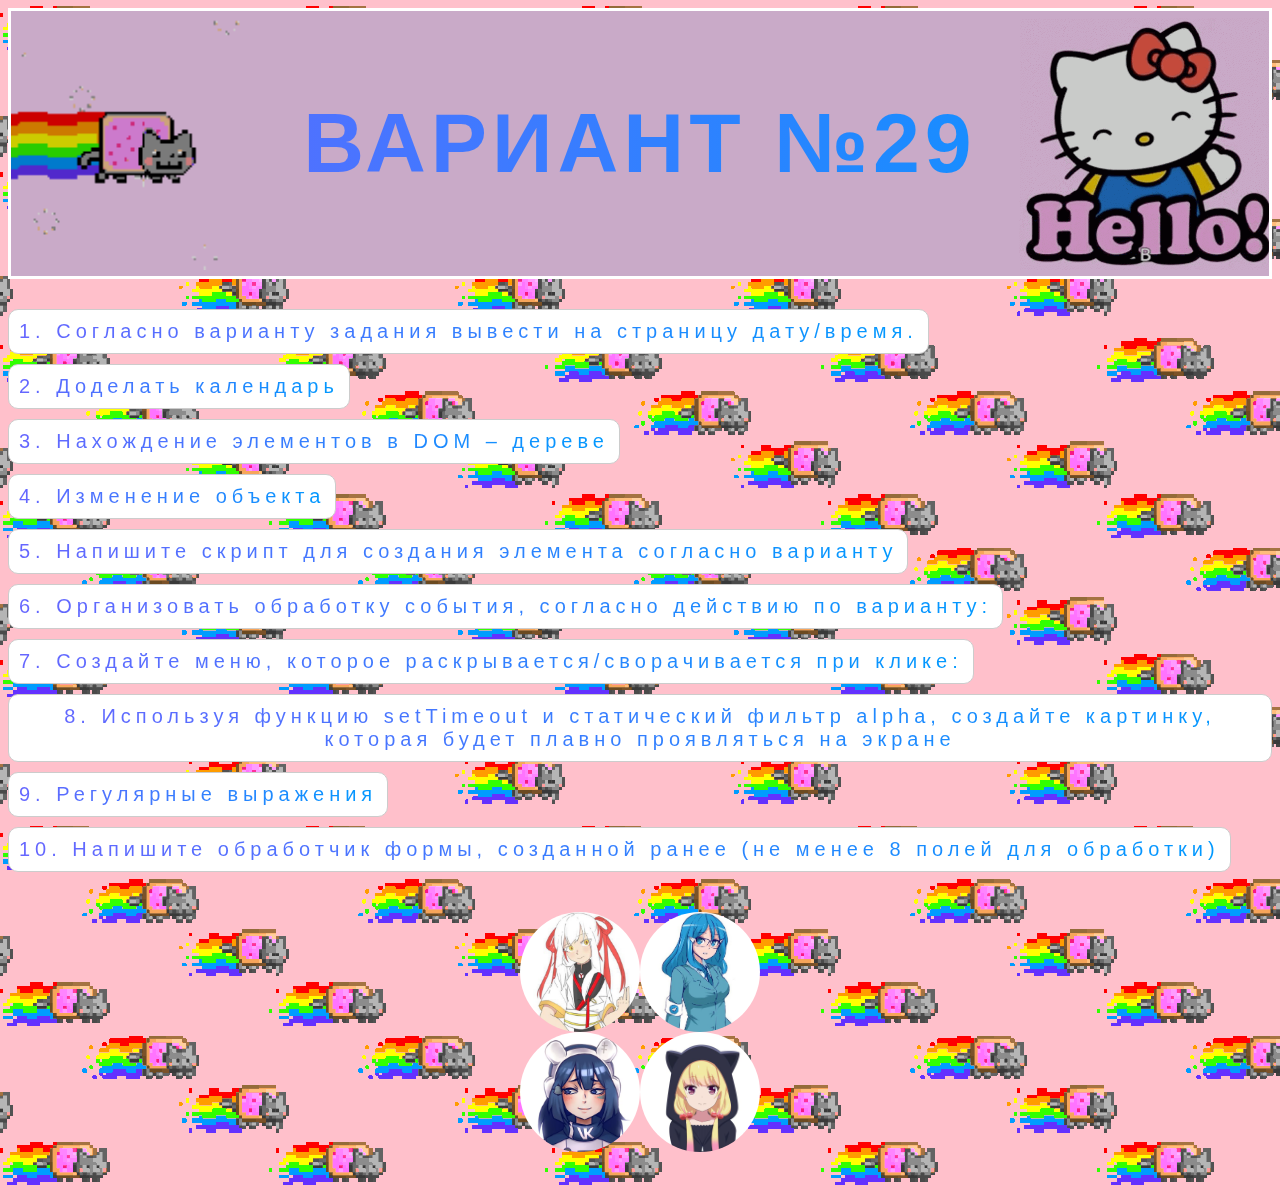
==== MainJSWeb/Web1/index.html @ 835a8928 "lab1 DateTime + refactor project" ====
<html>
<!doctype html>
<html lang="ru">
<head>
  <meta charset="utf-8" />
  <title></title>
  <link rel="stylesheet" href="style.css" />

</head>   
    <body>
        <div class="header">
            <div id="shadowBox">
            <h3 class="rainbow rainbow_text_animated">ВАРИАНТ №29</h3>
            </div>
        </div>
        <div class="task rainbow-bg">
            <div class="task-header  rainbow rainbow_text_animated ">1. Согласно варианту задания вывести на страницу дату/время.</div>
            <div class="task-content">
                <div class="empty-block">
                    <div class="date"></div>
                    <div class="time"></div>
                </div>
            </div>
        </div>

        <script src="scripts/lab1scripts/DateTimeScript.js"></script>
    
        <div class="task rainbow-bg">
            <div class="task-header rainbow rainbow_text_animated">2. Доделать календарь</div>
            <div class="task-content">
                <div>Содержимое задания 2</div>
            </div>
        </div>

        <div class="task rainbow-bg">
            <div class="task-header rainbow rainbow_text_animated">3. Нахождение элементов в DOM – дереве</div>
            <div class="task-content">
                <div>Содержимое задания 3</div>
            </div>
        </div>
    
        <div class="task rainbow-bg">
            <div class="task-header rainbow rainbow_text_animated">4. Изменение объекта</div>
            <div class="task-content">
                <div>Содержимое задания 4</div>
            </div>
        </div>

        <div class="task rainbow-bg">
            <div class="task-header rainbow rainbow_text_animated">5. Напишите скрипт для создания элемента согласно варианту</div>
            <div class="task-content">
                <div>Содержимое задания 5</div>
            </div>
        </div>
    
        <div class="task rainbow-bg">
            <div class="task-header rainbow rainbow_text_animated">6. Организовать обработку события, согласно действию по варианту:</div>
            <div class="task-content">
                <div>Содержимое задания 6</div>
            </div>
        </div>

        <div class="task rainbow-bg">
            <div class="task-header rainbow rainbow_text_animated">7. Создайте меню, которое раскрывается/сворачивается при клике:</div>
            <div class="task-content">
                <div>Содержимое задания 7</div>
            </div>
        </div>
    
        <div class="task rainbow-bg">
            <div class="task-header rainbow rainbow_text_animated">8. Используя функцию setTimeout и статический фильтр alpha, создайте картинку, которая будет
                плавно проявляться на экране</div>
            <div class="task-content">
                <div>Содержимое задания 8</div>
            </div>
        </div>

        <div class="task rainbow-bg">
            <div class="task-header rainbow rainbow_text_animated">9. Регулярные выражения</div>
            <div class="task-content">
                <div>Содержимое задания 9</div>
            </div>
        </div>
    
        <div class="task rainbow-bg">
            <div class="task-header rainbow rainbow_text_animated">10. Напишите обработчик формы, созданной ранее (не менее 8 полей для обработки)</div>
            <div class="task-content">
                <div>Содержимое задания 10</div>
            </div>
        </div>

        <script src="scripts/MainScript.js"></script>

        <div class="circle-container">
            <div class="circle-wrapper">
                
              <a href="https://github.com/RedMaG02" class="circle circle-1"></a>
              <a href="https://vk.com/romaru0" class="circle circle-2"></a>
              <a href="https://www.example.com" class="circle circle-3"></a>
              <a href="https://disk.yandex.ru/d/CCSfRCKr2xMALA" class="circle circle-4"></a>
            </div>
          </div>
          

    </body>
</html>
---- MainJSWeb/Web1/style.css ----
body{
    background-color: pink;
    background-image:url('images/nyancat4.gif');

}
.header{
    font-size: 72px;
    font-weight: 700;
    width: fit-content + 20%;
    text-shadow: 6px;
    font-family: 'Comic Sans MS','Trebuchet MS', 'Lucida Sans Unicode', 'Lucida Grande', 'Lucida Sans', Arial, sans-serif;
    color: white;
    background-color: rgb(252,213,251);
    height: fit-content;
    margin-bottom: 30px;
    background-image:url('images/nyan-cat-nyan.gif'),url('images/hello-kitty-hello.gif');
    background-repeat: no-repeat, no-repeat;
    background-size: 20%, 20%;
    background-position: left, right;
    
}
.task {
    background-color: white;
    border: 1px solid #ccc;
    padding: 10px;
    margin-bottom: 10px;
    width: fit-content;
    border-radius: 10px;
}

.task-header {
    cursor: pointer;
    font-size: 20PX;
}

.task-content {
    display: none;
}

#shadowBox {
    background-color: rgb(0, 0, 0);
    /* Fallback color */
    background-color: rgba(0, 0, 0, 0.2);
    /* Black w/opacity/see-through */
    border: 3px solid;
    
}

.rainbow {
    text-align: center;
    text-decoration: underline;
    font-family: "Comic Sans MS", cursive, sans-serif;
    letter-spacing: 5px;
}
.rainbow_text_animated {
    background: linear-gradient(to right, #6666ff, #0099ff , #00ff00, #ff3399, #6666ff);
    -webkit-background-clip: text;
    background-clip: text;
    color: transparent;
    animation: rainbow_animation 6s ease-in-out infinite;
    background-size: 400% 100%;
}

@keyframes rainbow_animation {
    0%,100% {
        background-position: 0 0;
    }

    50% {
        background-position: 100% 0;
    }
}

  
  .rainbow-bg{
          animation: rainbow-bg 2.5s linear;
          animation-iteration-count: infinite;
  }
  
  
  @keyframes rainbow-bg{
          100%,0%{
              background-color: rgb(254, 199, 199);
          }
          8%{
              background-color: rgb(255, 222, 188);
          }
          16%{
              background-color: rgb(255, 255, 185);
          }
          25%{
              background-color: rgb(228, 255, 201);
          }
          33%{
              background-color: rgb(214, 255, 214);
          }
          41%{
              background-color: rgb(211, 255, 233);
          }
          50%{
              background-color: rgb(208, 255, 255);
          }
          58%{
              background-color: rgb(200, 228, 255);
          }
          66%{
              background-color: rgb(199, 199, 253);
          }
          75%{
              background-color: rgb(231, 207, 255);
          }
          83%{
              background-color: rgb(255, 211, 255);
          }
          91%{
              background-color: rgb(255, 213, 234);
          }
  }

  .circle-container {
    position: relative;
    height: 300px;
    width: 300px;
    margin: 0 auto;
  }
  
  .circle-wrapper {
    position: absolute;
    top: 50%;
    left: 50%;
    transform: translate(-50%, -50%);
    animation: rotate 8s linear infinite;
  }
  
  .circle {
    display: block;
    height: 120px;
    width: 120px;
    border-radius: 50%;
    background-color: #0072c6;
    text-align: center;
    line-height: 60px;
    font-size: 24px;
    color: #fff;
    text-decoration: none;
    transition: transform 0.5s ease;
    
  }
  

  .circle:hover{
    transform: scale(1.2);
    background-color: #ff3399;
  }
  
  
  .circle-1 {
    position: absolute;
    background-image: url('images/github.jpg');
    background-size: cover;
    top: 0;
    left: 0;
    animation: rotate2 8s linear infinite;
  }

  
  
  .circle-2 {
    position: absolute;
    background-image: url('images/vk.png');
    background-size: cover;
    top: 0;
    right: 0;
    animation: rotate2 8s linear infinite;
  }
  
  .circle-3 {
    position: absolute;
    background-image: url('images/telegram.jpg');
    background-size: cover;
    bottom: 0;
    left: 0;
    animation: rotate2 8s linear infinite;
  }
  
  .circle-4 {
    position: absolute;
    background-image: url('images/yandex.png');
    background-size: cover;
    bottom: 0;
    right: 0;
    animation: rotate2 8s linear infinite;
  }
  
  @keyframes rotate {
    0% {
      transform: rotate(0deg);
    }
    100% {
      transform: rotate(360deg);
    }
  }
  
  @keyframes rotate2 {
    0% {
        transform: rotate(0deg);
      }
      100% {
        transform: rotate(-360deg);
      }
  }

  /* Start https://www.cursors-4u.com */ * {cursor: url(https://cur.cursors-4u.net/nature/nat-11/nat1019.cur), auto !important;} /* End https://www.cursors-4u.com */


.empty-block {
    width: 100%;
    height: 20%;
    background-color: rgb(248, 250, 255);
    border-radius: 15px;
    border-color: rgba(255, 223, 238, 0.42);
    border-width: 1px;
    border-style: solid;
}

.date{
    text-align: center;

}
.time {
    text-align: center;
}
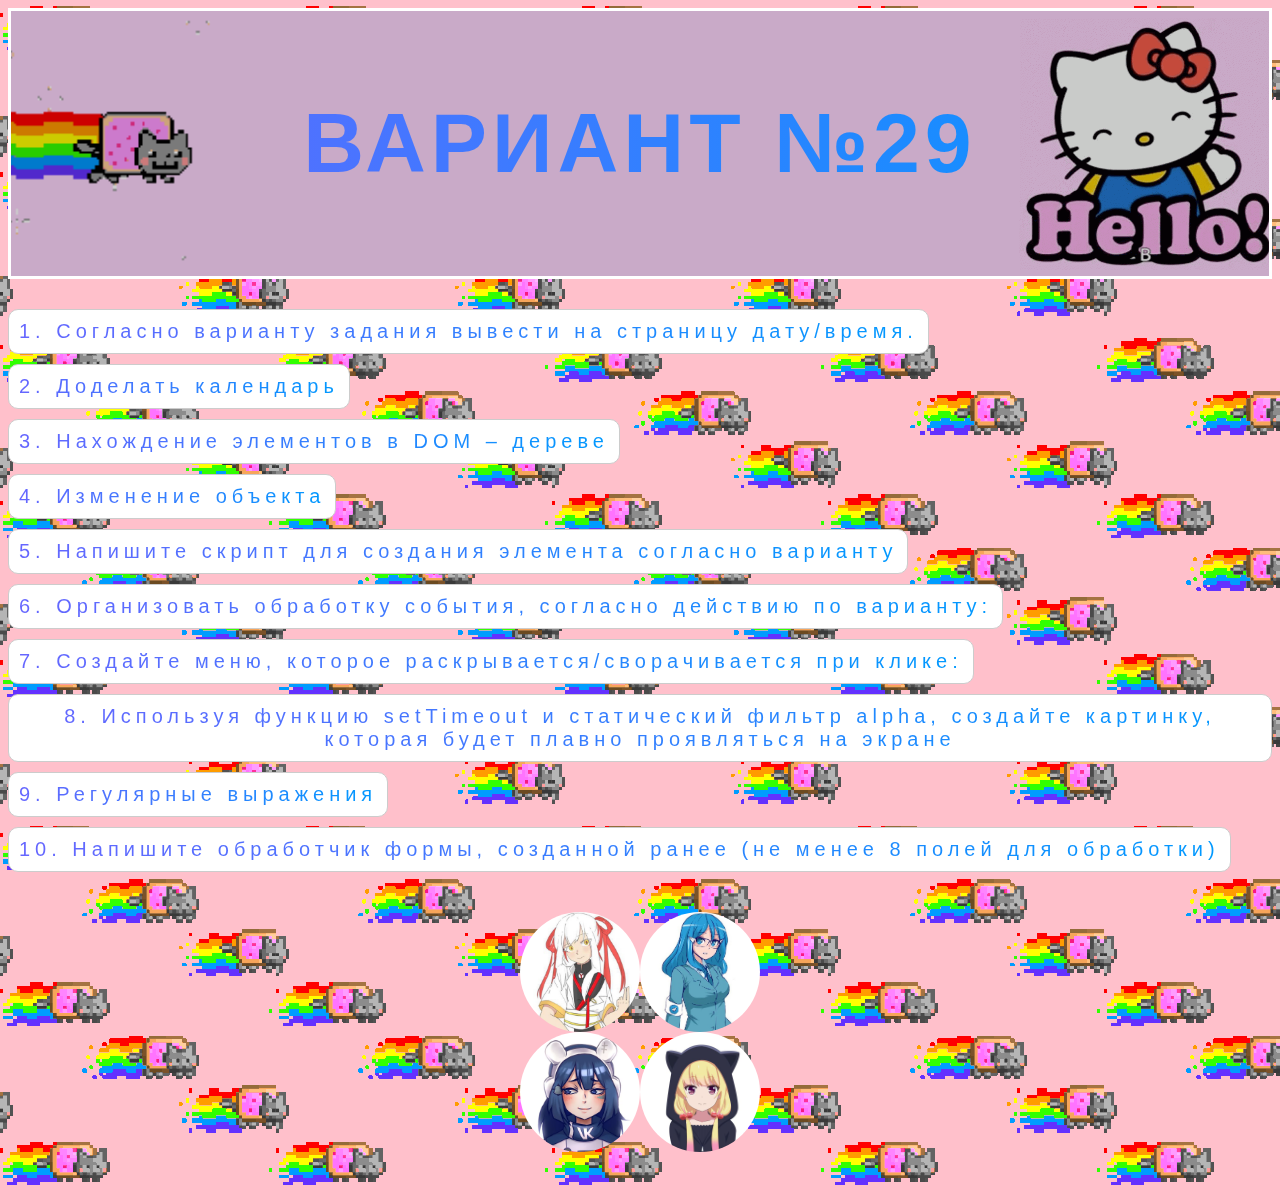
==== commit b69e2d18: "somelabs" ====
--- a/MainJSWeb/Web1/index.html
+++ b/MainJSWeb/Web1/index.html
@@ -8,7 +8,7 @@
 
 </head>   
     <body>
-        <div class="header">
+        <div class="mainHeader">
             <div id="shadowBox">
             <h3 class="rainbow rainbow_text_animated">ВАРИАНТ №29</h3>
             </div>
@@ -17,7 +17,7 @@
             <div class="task-header  rainbow rainbow_text_animated ">1. Согласно варианту задания вывести на страницу дату/время.</div>
             <div class="task-content">
                 <div class="empty-block">
-                    <div class="date"></div>
+                    <div class="dateL"></div>
                     <div class="time"></div>
                 </div>
             </div>
@@ -28,44 +28,102 @@
         <div class="task rainbow-bg">
             <div class="task-header rainbow rainbow_text_animated">2. Доделать календарь</div>
             <div class="task-content">
-                <div>Содержимое задания 2</div>
+                <div class="empty-block">
+                    <div class="calendar">
+                        <div class="header">
+                            <button class="prev">&#10094;</button>
+                            <div class="month"></div>
+                            <button class="next">&#10095;</button>
+                        </div>
+                        <div class="weekdays">
+                            <div>Mon</div>
+                            <div>Tue</div>
+                            <div>Wed</div>
+                            <div>Thu</div>
+                            <div>Fri</div>
+                            <div>Sat</div>
+                            <div>Sun</div>
+                        </div>
+                        <div class="days"></div>
+                    </div>
+
+                </div>
             </div>
         </div>
+
 
         <div class="task rainbow-bg">
             <div class="task-header rainbow rainbow_text_animated">3. Нахождение элементов в DOM – дереве</div>
             <div class="task-content">
-                <div>Содержимое задания 3</div>
+                <div class="empty-block">
+                    <div class="pageBlocks"></div>
+                </div>
             </div>
         </div>
     
         <div class="task rainbow-bg">
             <div class="task-header rainbow rainbow_text_animated">4. Изменение объекта</div>
             <div class="task-content">
-                <div>Содержимое задания 4</div>
+                <div class="empty-block">
+                    <div class="scaleRotateWrapper">
+                        <div class="lab4button">нажать</div>
+                    <div class = "scaleRotate"></div>
+                    </div>
+                </div>
             </div>
         </div>
+
+        <script src="scripts/lab4scripts/ObjectAnimation.js"></script>
 
         <div class="task rainbow-bg">
             <div class="task-header rainbow rainbow_text_animated">5. Напишите скрипт для создания элемента согласно варианту</div>
             <div class="task-content">
-                <div>Содержимое задания 5</div>
+                <div><ul id="myList">
+                </ul></div>
             </div>
         </div>
+
+        <script src="scripts/lab5scripts/List.js"></script>
     
         <div class="task rainbow-bg">
             <div class="task-header rainbow rainbow_text_animated">6. Организовать обработку события, согласно действию по варианту:</div>
             <div class="task-content">
-                <div>Содержимое задания 6</div>
+                <div>
+                    <div class="image-container">
+                        <img src="images/lab6/1.jpg" alt="Image 1">
+                        <img src="images/lab6/2.jpg" alt="Image 2">
+                        <img src="images/lab6/3.jpeg" alt="Image 3">
+                    </div>
+                </div>
             </div>
         </div>
+
+        <script src="scripts/lab6scripts/Images.js"></script>
 
         <div class="task rainbow-bg">
             <div class="task-header rainbow rainbow_text_animated">7. Создайте меню, которое раскрывается/сворачивается при клике:</div>
             <div class="task-content">
-                <div>Содержимое задания 7</div>
+                <div>
+                    <div class="task">
+                    <div class="task-header"> <img src="images/lab7/pillTime.png"></div>
+                    <div class="task-content">
+                        <div><div id="container">
+                            <ul>
+                                <li><div class="inner-block"><img src="images/lab7/wife1.png"></div></li>
+                                <li><div class="inner-block"><img src="images/lab7/wife2.png"></div></li>
+                                <li><div class="inner-block"><img src="images/lab7/wife3.png"></div></li>
+                            </ul>
+                        </div>
+
+                            <div id="output" style="display: none;"><img src="images/lab7/whereismywife.png"></div>
+                        </div>
+                    </div>
+                </div>
+                    </div>
             </div>
         </div>
+
+        <script src="scripts/lab7scripts/ListScript.js"></script>
     
         <div class="task rainbow-bg">
             <div class="task-header rainbow rainbow_text_animated">8. Используя функцию setTimeout и статический фильтр alpha, создайте картинку, которая будет
@@ -81,7 +139,7 @@
                 <div>Содержимое задания 9</div>
             </div>
         </div>
-    
+
         <div class="task rainbow-bg">
             <div class="task-header rainbow rainbow_text_animated">10. Напишите обработчик формы, созданной ранее (не менее 8 полей для обработки)</div>
             <div class="task-content">
@@ -100,7 +158,10 @@
               <a href="https://disk.yandex.ru/d/CCSfRCKr2xMALA" class="circle circle-4"></a>
             </div>
           </div>
-          
+
+        <script src="scripts/lab2scripts/Calendar.js"></script>
+
+        <script src="scripts/lab3scripts/GetDOMBlockScript.js"></script>
 
     </body>
 </html>
--- a/MainJSWeb/Web1/style.css
+++ b/MainJSWeb/Web1/style.css
@@ -3,10 +3,10 @@
     background-image:url('images/nyancat4.gif');
 
 }
-.header{
+.mainHeader{
     font-size: 72px;
     font-weight: 700;
-    width: fit-content + 20%;
+    width: 100%;
     text-shadow: 6px;
     font-family: 'Comic Sans MS','Trebuchet MS', 'Lucida Sans Unicode', 'Lucida Grande', 'Lucida Sans', Arial, sans-serif;
     color: white;
@@ -215,7 +215,7 @@
 
 .empty-block {
     width: 100%;
-    height: 20%;
+    height: fit-content;
     background-color: rgb(248, 250, 255);
     border-radius: 15px;
     border-color: rgba(255, 223, 238, 0.42);
@@ -223,13 +223,175 @@
     border-style: solid;
 }
 
-.date{
+.empty-block-fixed {
+    width: 1400px;
+    height: 800px;
+    background-color: rgb(248, 250, 255);
+    border-radius: 15px;
+    border-color: rgba(255, 223, 238, 0.42);
+    border-width: 1px;
+    border-style: solid;
+}
+
+.dateL{
     text-align: center;
 
 }
 .time {
     text-align: center;
 }
+
+.calendar {
+    font-family: Arial;
+    display: inline-block;
+    border: 1px solid #ccc;
+    margin: 10px;
+    padding: 10px;
+    width: 250px;
+}
+
+.header {
+    display: flex;
+    justify-content: space-between;
+    align-items: center;
+    margin-bottom: 10px;
+}
+
+.weekdays {
+    display: flex;
+    justify-content: space-between;
+    font-weight: bold;
+}
+
+.days {
+    display: flex;
+    flex-wrap: wrap;
+}
+
+.days > div {
+    flex-basis: calc(100% / 7);
+    height: 30px;
+    display: flex;
+    justify-content: center;
+    align-items: center;
+}
+
+.prev,
+.next {
+    background-color: #f2f2f2;
+    border: none;
+    color: #666;
+    cursor: pointer;
+    font-size: 18px;
+    padding: 5px 10px;
+}
+
+.prev:hover,
+.next:hover {
+    background-color: #ddd;
+    color: #333;
+}
+
+.weekend {
+    background-color: #8b8bf5;
+    color: white;
+}
+
+.today {
+    background-color: #ff71b9;
+    color: white;
+}
+
+.next-month {
+    background-color: #cccccc;
+    color: #8c8c8c;
+}
+.prev-month {
+    background-color: #cccccc;
+    color: #8c8c8c;
+}
+
+.scaleRotateWrapper {
+    width: 1720px;
+    height: 800px;
+    background-image: url("images/eminem.jpg");
+}
+
+.scaleRotate {
+    width: 425px;
+    height: 399px;
+    background-image: url("images/homyak1.png");
+
+
+    margin: 0 auto;
+    margin-top: 150px;
+    margin-left: 780px;
+    transition: transform 0.5s ease-in-out;
+}
+
+.lab4button {
+    width: 100px;
+    height: 50px;
+    background-color: #6666ff;
+    border-radius: 10px;
+    margin-left: 50px;
+    margin-top: 50px;
+    color: white;
+    text-align: center;
+}
+
+
+
+ul {
+    list-style: none;
+    padding: 0;
+}
+
+/* Стили для элементов списка */
+li {
+    margin: 5px;
+    padding: 5px;
+    border: 1px solid #ccc;
+    cursor: pointer;
+}
+
+
+.image-container {
+    width: 400px;
+    height: 400px;
+    position: relative;
+    overflow: hidden;
+    margin: 0 auto;
+}
+
+.image-container img {
+    width: 100%;
+    height: 100%;
+    position: absolute;
+    top: 0;
+    left: 0;
+    opacity: 0;
+    transition: opacity 0.5s ease-in-out;
+}
+
+.image-container img:first-child {
+    opacity: 1;
+}
+
+.inner-block {
+    cursor: pointer;
+}
+
+.hidden {
+    display: none;
+}
+
+
+
+
+
+
+
   
   
   
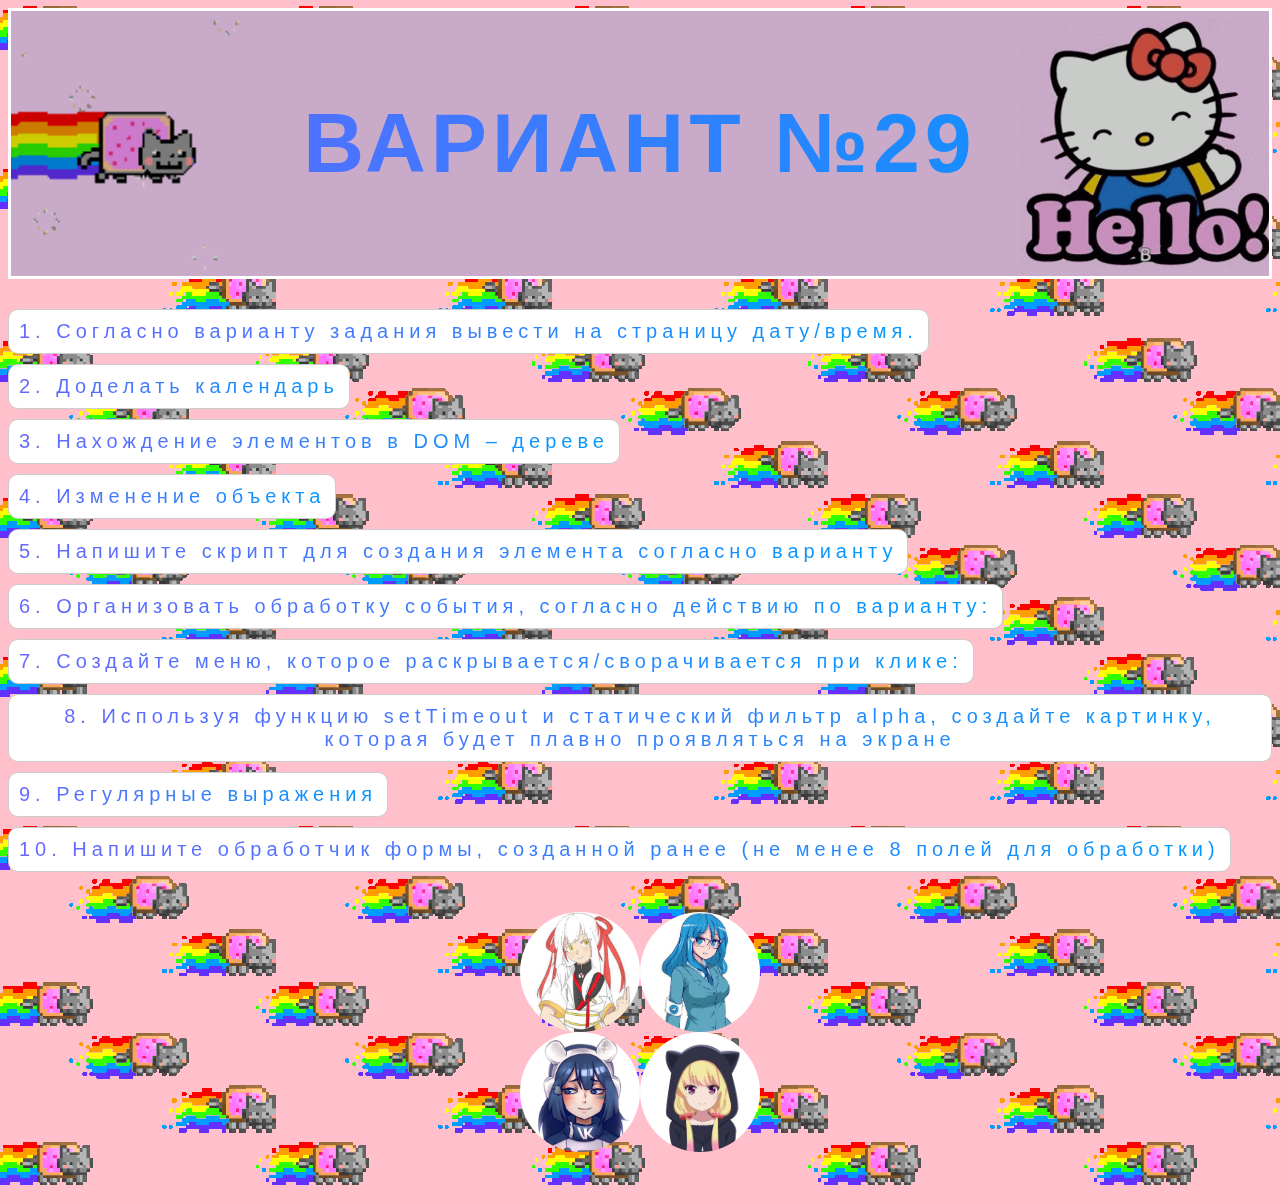
==== commit 45c23d04: "lab 9 + 10" ====
--- a/MainJSWeb/Web1/index.html
+++ b/MainJSWeb/Web1/index.html
@@ -78,8 +78,36 @@
         <div class="task rainbow-bg">
             <div class="task-header rainbow rainbow_text_animated">5. Напишите скрипт для создания элемента согласно варианту</div>
             <div class="task-content">
-                <div><ul id="myList">
-                </ul></div>
+                <div id="Task5">
+                    <p>Таблица, удаляем снизу от клика</p>
+                    <table id="dynamicTable">
+                        <tr onclick="RemoveByIndex(this)" style="background-color: #1c87c9; color: #fff">
+                            <th>Ченибудь</th>
+
+                        </tr>
+                        <tr onclick="RemoveByIndex(this)" >
+                            <td>один</td>
+
+                        </tr>
+                        <tr onclick="RemoveByIndex(this)" >
+                            <td>два</td>
+
+                        </tr>
+                        <tr onclick="RemoveByIndex(this)" >
+                            <td>три</td>
+
+                        </tr>
+                        <tr onclick="RemoveByIndex(this)" >
+                            <td>люблю джаваскрипт</td>
+
+                        </tr>
+                        <tr onclick="RemoveByIndex(this)" >
+                            <td>кайф</td>
+                        </tr>
+                    </table>
+                    <button onclick="insertRow(this)">Вставить строку</button>
+                    <input type="number" id="input5" />
+                </div>
             </div>
         </div>
 
@@ -129,23 +157,73 @@
             <div class="task-header rainbow rainbow_text_animated">8. Используя функцию setTimeout и статический фильтр alpha, создайте картинку, которая будет
                 плавно проявляться на экране</div>
             <div class="task-content">
-                <div>Содержимое задания 8</div>
-            </div>
-        </div>
+                <div class="containerTask8">
+                    <img id="imageTask8" src="images/imageTask8.png" alt="Image">
+                    <div id="textTask8">Текст, расположенный за картинкой</div>
+                </div>
+            </div>
+        </div>
+        <script src="scripts/lab8scripts/AlphaImage.js"></script>
 
         <div class="task rainbow-bg">
             <div class="task-header rainbow rainbow_text_animated">9. Регулярные выражения</div>
             <div class="task-content">
-                <div>Содержимое задания 9</div>
+                <div>
+                    <div class="arrow-container">
+                        <div class="arrow"></div>
+                    </div>
+                </div>
             </div>
         </div>
 
         <div class="task rainbow-bg">
             <div class="task-header rainbow rainbow_text_animated">10. Напишите обработчик формы, созданной ранее (не менее 8 полей для обработки)</div>
             <div class="task-content">
-                <div>Содержимое задания 10</div>
-            </div>
-        </div>
+                <div class="empty-block">
+                    <div id="formLabel" class="rainbow_text_animated">GVN Soft</div>
+                    <form id="registrationForm">
+                        <label for="name">Логин:</label>
+                        <input type="text" id="name" required>
+                        <br>
+                        <label for="fullName">ФИО:</label>
+                        <input type="text" id="fullName" required>
+                        <br>
+                        <label for="email">Email:</label>
+                        <input type="email" id="email" required>
+                        <br>
+                        <label for="phone">Телефон:</label>
+                        <input type="text" id="phone" required>
+                        <br>
+                        <label for="password">Пароль:</label>
+                        <input type="password" id="password" required>
+                        <br>
+                        <label for="confirmPassword">Подтвердите пароль:</label>
+                        <input type="password" id="confirmPassword" required>
+                        <br>
+                        <label for="age">Возраст:</label>
+                        <input type="number" id="age" required>
+                        <br>
+                        <label for="city">Город:</label>
+                        <input type="text" id="city" required>
+                        <br>
+                        <label for="favoriteSubject">Любимый предмет:</label>
+                        <select id="favoriteSubject" required>
+                            <option value="">Выберите предмет</option>
+                            <option value="web">Веб</option>
+                            <option value="patterns">Паттерны</option>
+                            <option value="ipis">ИПИС</option>
+                            <option value="translator">Трансляторы</option>
+                        </select>
+                        <br>
+                        <label for="payment">Желаемая зарплата:</label>
+                        <input type="number" id="payment" required>
+                        <br>
+                        <button type="submit">Зарегистрироваться</button>
+                    </form>
+                </div>
+            </div>
+        </div>
+        <script src="scripts/lab10scripts/FormChecker.js"></script>
 
         <script src="scripts/MainScript.js"></script>
 
--- a/MainJSWeb/Web1/style.css
+++ b/MainJSWeb/Web1/style.css
@@ -386,8 +386,151 @@
     display: none;
 }
 
-
-
+#dynamicTable {
+    width: 30%;
+    margin: 30px auto;
+    border-collapse: collapse;
+    background-color: white;
+
+}
+.rowTask5
+{
+    color: #ff3399;
+}
+
+
+.containerTask8 {
+    position: relative;
+    width: 500px; /* Задайте ширину и высоту контейнера подходящие для вашего случая */
+    height: 300px;
+}
+
+#imageTask8 {
+    position: absolute;
+    top: 0;
+    left: 0;
+    width: 100%;
+    height: 100%;
+    transition: opacity 0.5s ease; /* Плавное изменение прозрачности */
+}
+
+#textTask8 {
+    position: absolute;
+    top: 50%;
+    left: 50%;
+    transform: translate(-50%, -50%);
+    font-size: 24px;
+    color: white;
+    opacity: 0;
+    transition: opacity 0.5s ease; /* Плавное изменение прозрачности */
+}
+
+.error {
+    color: red;
+}
+
+form {
+    max-width: 400px;
+    margin: 0 auto;
+    background-color: #ffffff;
+    padding: 20px;
+    border-radius: 5px;
+    box-shadow: 0 2px 5px rgba(0, 0, 0, 0.1);
+}
+input[type="text"],
+input[type="email"],
+input[type="password"],
+input[type="number"] {
+    width: 100%;
+    padding: 8px;
+    font-size: 16px;
+    border-radius: 5px;
+    border: 1px solid #ccc;
+}
+
+button[type="submit"] {
+    display: block;
+    width: 100%;
+    padding: 10px;
+    margin-top: 10px;
+    font-size: 16px;
+    background-color: #4caf50;
+    color: #fff;
+    border: none;
+    border-radius: 5px;
+    cursor: pointer;
+}
+
+button[type="submit"]:hover {
+    background-color: #45a049;
+}
+
+#formLabel {
+    max-width: 400px;
+    margin: 0 auto;
+    padding: 20px;
+    border-radius: 5px;
+    box-shadow: 0 2px 5px rgba(0, 0, 0, 0.1);
+    background-color: white;
+    text-align: center;
+    font-family: "Comic Sans MS", cursive, sans-serif;
+    font-size: 48px;
+}
+
+.error {
+    color: red;
+    font-size: 14px;
+    margin-top: 5px;
+}
+
+select {
+    width: 100%;
+    padding: 8px;
+    font-size: 16px;
+    border-radius: 5px;
+    border: 1px solid #ccc;
+    background-color: #fff;
+}
+
+select:focus {
+    outline: none;
+    border-color: #4caf50;
+    box-shadow: 0 0 5px rgba(76, 175, 80, 0.5);
+}
+
+option {
+    padding: 8px;
+}
+
+.arrow-container {
+    position: relative;
+    width: 40px;
+    height: 40px;
+    margin: 0 auto;
+    animation: moveArrow 1s infinite alternate;
+}
+
+.arrow {
+    position: absolute;
+    top: 0;
+    left: 0;
+    right: 0;
+    margin: 0 auto;
+    width: 0;
+    height: 0;
+    border-left: 20px solid transparent;
+    border-right: 20px solid transparent;
+    border-top: 20px solid #ff3399;
+}
+
+@keyframes moveArrow {
+    0% {
+        transform: translateY(0);
+    }
+    100% {
+        transform: translateY(10px);
+    }
+}
 
 
 
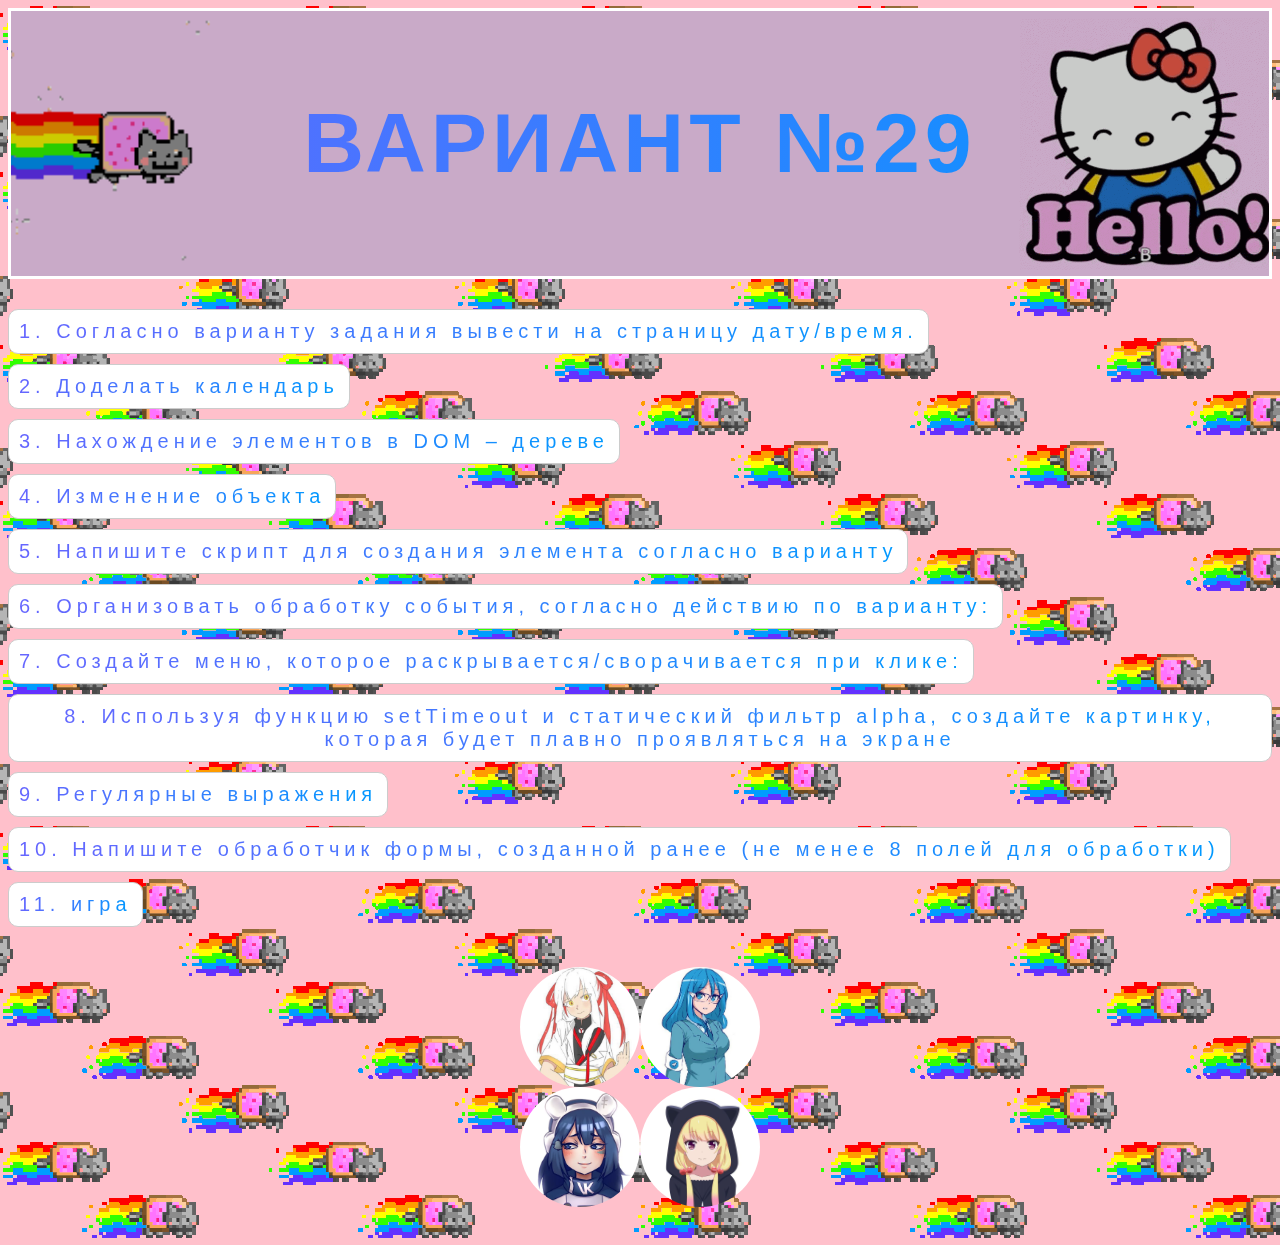
==== commit 95a5f04f: "flappyNyan" ====
--- a/MainJSWeb/Web1/index.html
+++ b/MainJSWeb/Web1/index.html
@@ -225,6 +225,21 @@
         </div>
         <script src="scripts/lab10scripts/FormChecker.js"></script>
 
+        <div class="task rainbow-bg">
+            <div class="task-header rainbow rainbow_text_animated">11. игра</div>
+            <div class="task-content">
+                <div>
+                    <h1>Flappy Bird</h1>
+                    <div id="game-container">
+                        <img id="bird" src="images/nyanCat.png" alt="Bird">
+                        <div id="pipe"></div>
+                        <button id="restart-btn">Restart</button>
+                    </div>
+                </div>
+            </div>
+        </div>
+        <script src="scripts/gameScripts/FlappyNyan.js"></script>
+
         <script src="scripts/MainScript.js"></script>
 
         <div class="circle-container">
--- a/MainJSWeb/Web1/style.css
+++ b/MainJSWeb/Web1/style.css
@@ -533,6 +533,37 @@
 }
 
 
+#game-container {
+    position: relative;
+    width: 1000px;
+    height: 800px;
+    border: 1px solid #ccc;
+    overflow: hidden;
+}
+#bird {
+    width: 50px;
+    height: 50px;
+    background-color: red;
+    position: absolute;
+}
+
+#pipe {
+    width: 80px;
+    height: 300px;
+    background-color: green;
+    position: absolute;
+}
+
+#restart-btn {
+    position: absolute;
+    top: 10px;
+    right: 10px;
+    padding: 10px;
+    background-color: #ccc;
+    cursor: pointer;
+}
+
+
 
 
   
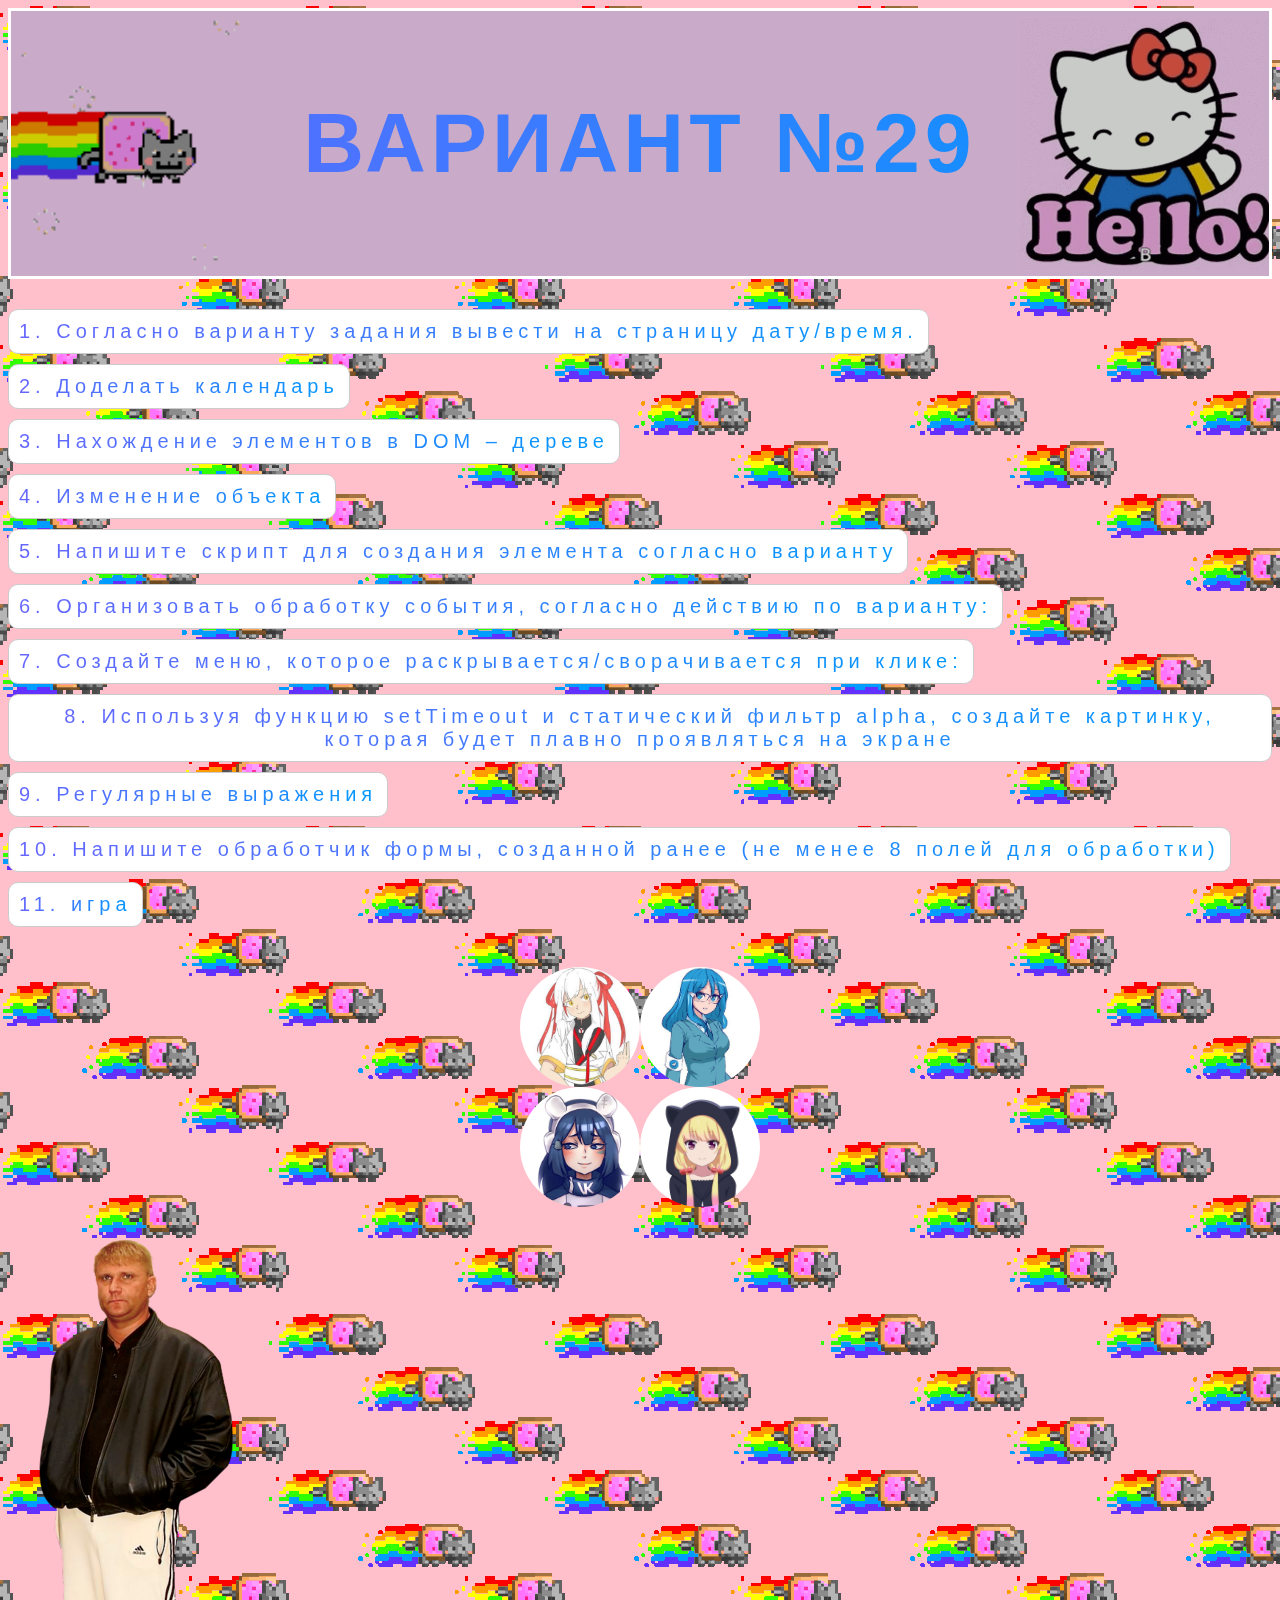
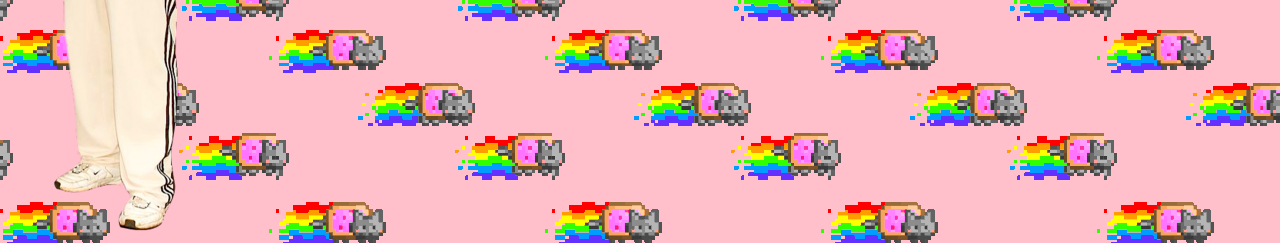
==== commit 72e54fa5: "JQuery" ====
--- a/MainJSWeb/Web1/index.html
+++ b/MainJSWeb/Web1/index.html
@@ -5,6 +5,8 @@
   <meta charset="utf-8" />
   <title></title>
   <link rel="stylesheet" href="style.css" />
+    <script src="scripts/jquery-3.7.0.js"></script>
+
 
 </head>   
     <body>
@@ -184,27 +186,35 @@
                     <form id="registrationForm">
                         <label for="name">Логин:</label>
                         <input type="text" id="name" required>
+                        <span class="error" id="nameError"></span>
                         <br>
                         <label for="fullName">ФИО:</label>
                         <input type="text" id="fullName" required>
+                        <span class="error" id="fullNameError"></span>
                         <br>
                         <label for="email">Email:</label>
                         <input type="email" id="email" required>
+                        <span class="error" id="emailError"></span>
                         <br>
                         <label for="phone">Телефон:</label>
                         <input type="text" id="phone" required>
+                        <span class="error" id="phoneError"></span>
                         <br>
                         <label for="password">Пароль:</label>
                         <input type="password" id="password" required>
+                        <span class="error" id="passwordError"></span>
                         <br>
                         <label for="confirmPassword">Подтвердите пароль:</label>
                         <input type="password" id="confirmPassword" required>
+                        <span class="error" id="confirmPasswordError"></span>
                         <br>
                         <label for="age">Возраст:</label>
                         <input type="number" id="age" required>
+                        <span class="error" id="ageError"></span>
                         <br>
                         <label for="city">Город:</label>
                         <input type="text" id="city" required>
+                        <span class="error" id="cityError"></span>
                         <br>
                         <label for="favoriteSubject">Любимый предмет:</label>
                         <select id="favoriteSubject" required>
@@ -214,16 +224,20 @@
                             <option value="ipis">ИПИС</option>
                             <option value="translator">Трансляторы</option>
                         </select>
+                        <span class="error" id="favoriteSubjectError"></span>
                         <br>
                         <label for="payment">Желаемая зарплата:</label>
                         <input type="number" id="payment" required>
+                        <span class="error" id="paymentError"></span>
                         <br>
                         <button type="submit">Зарегистрироваться</button>
                     </form>
                 </div>
             </div>
         </div>
-        <script src="scripts/lab10scripts/FormChecker.js"></script>
+        <!--<script src="scripts/lab10scripts/FormChecker.js"></script> -->
+        <script src="scripts/lab10scripts/JQueryFormChecker.js"></script>
+
 
         <div class="task rainbow-bg">
             <div class="task-header rainbow rainbow_text_animated">11. игра</div>
@@ -239,6 +253,7 @@
             </div>
         </div>
         <script src="scripts/gameScripts/FlappyNyan.js"></script>
+
 
         <script src="scripts/MainScript.js"></script>
 
@@ -250,7 +265,13 @@
               <a href="https://www.example.com" class="circle circle-3"></a>
               <a href="https://disk.yandex.ru/d/CCSfRCKr2xMALA" class="circle circle-4"></a>
             </div>
-          </div>
+        </div>
+
+        <div class="content">
+            <img src="images/Свидетель_из_Фрязино.png">
+        </div>
+
+        <script src="scripts/JQueryScroll.js"></script>
 
         <script src="scripts/lab2scripts/Calendar.js"></script>
 
--- a/MainJSWeb/Web1/style.css
+++ b/MainJSWeb/Web1/style.css
@@ -562,6 +562,9 @@
     background-color: #ccc;
     cursor: pointer;
 }
+.content {
+
+}
 
 
 
